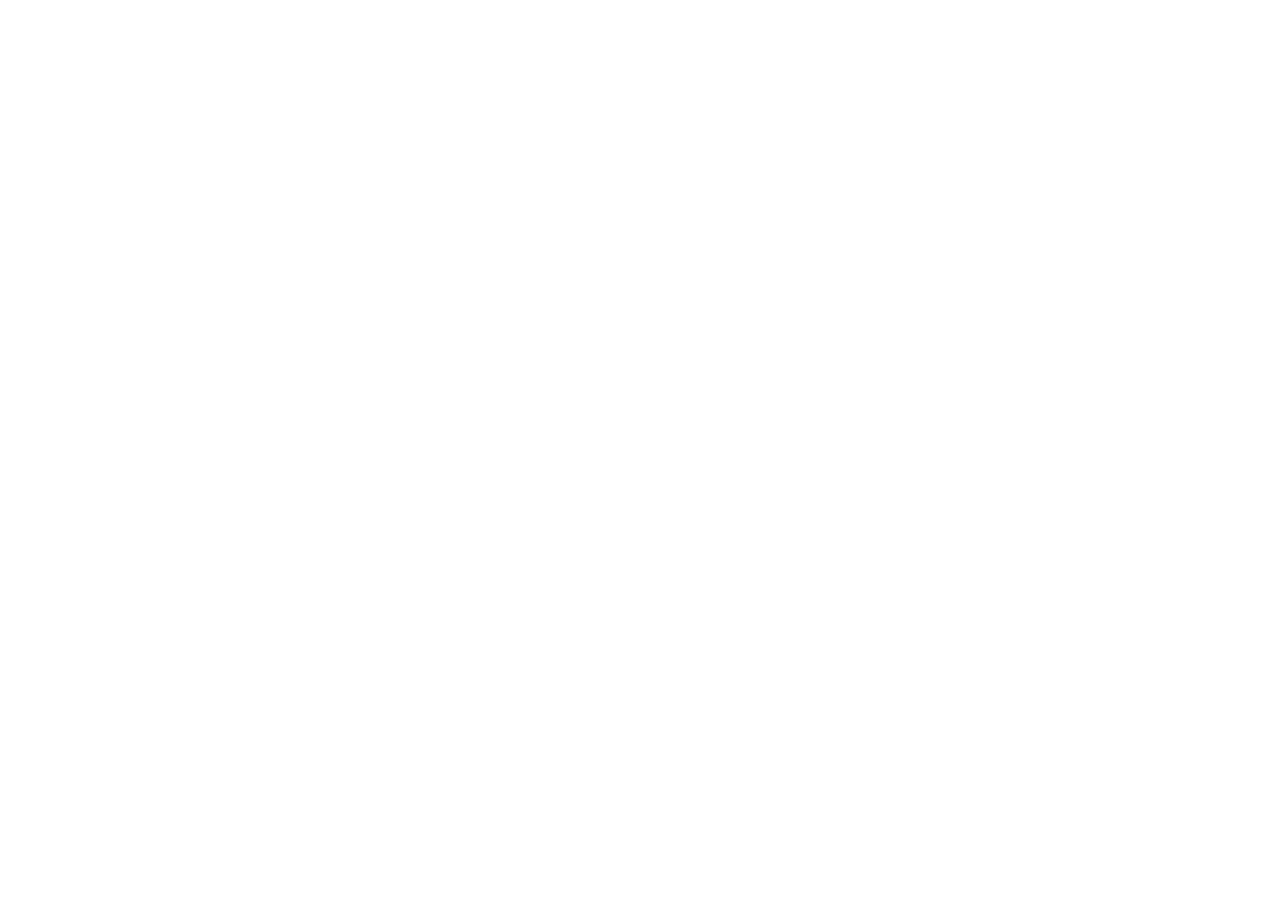
==== info.html @ 7947faf9 "Uppdaterat" ====
<!DOCTYPE html>
<html lang="en">

<head>
    <meta charset="UTF-8">
    <meta name="viewport" content="width=<device-width>, initial-scale=1.0">
    <title>Document</title>
    <script src="info.js" defer></script>
</head>

<body>
    <main>

    </main>
</body>

</html>
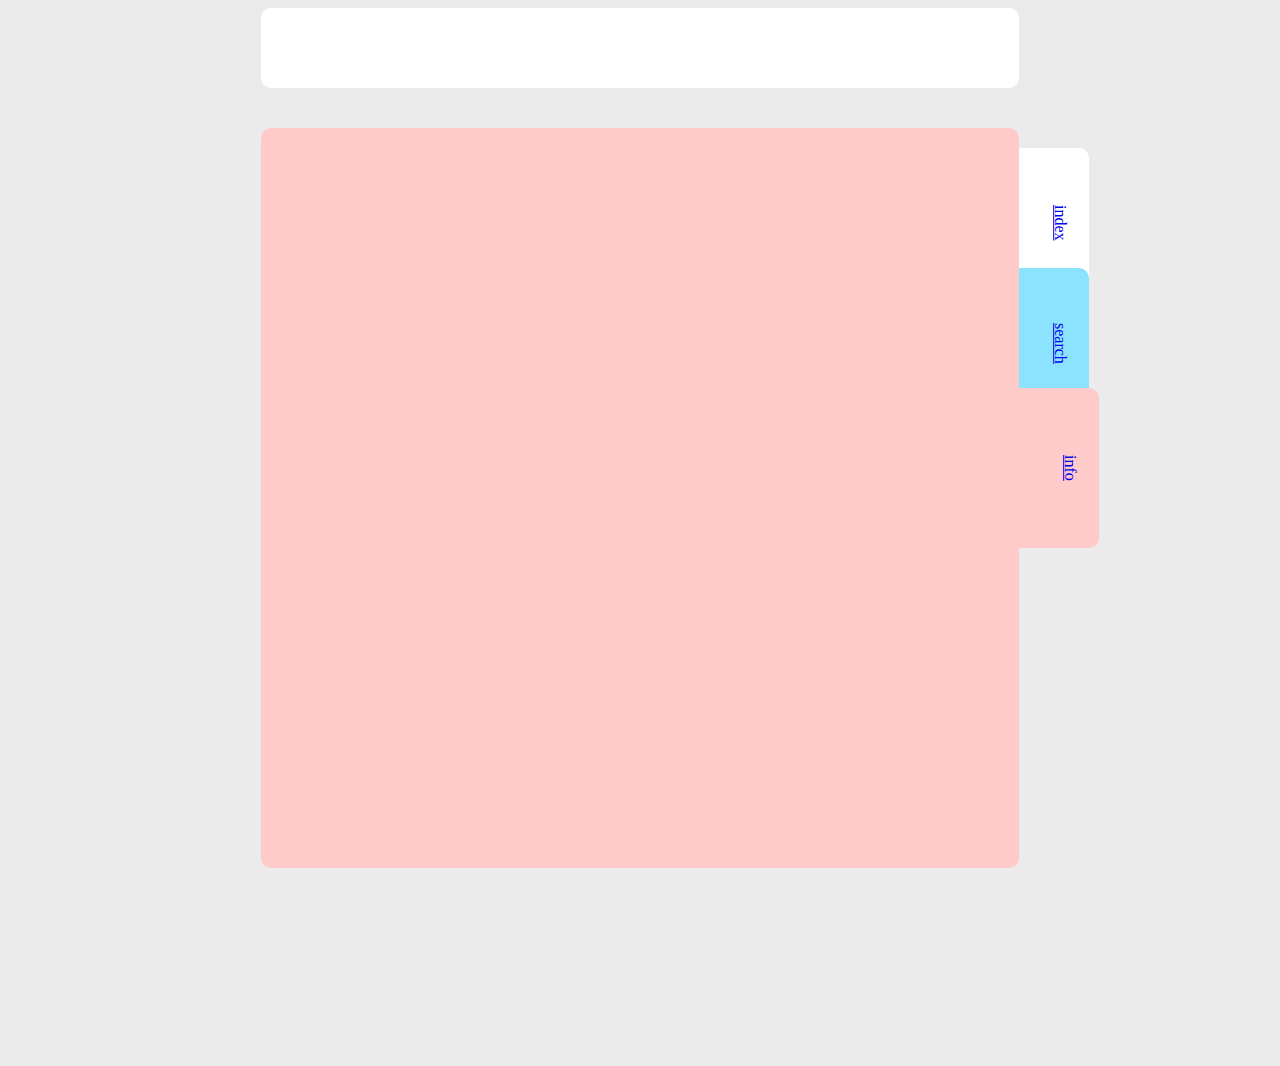
==== commit 76084eca: "update" ====
--- a/info.html
+++ b/info.html
@@ -3,15 +3,45 @@
 
 <head>
     <meta charset="UTF-8">
-    <meta name="viewport" content="width=<device-width>, initial-scale=1.0">
+    <meta name="viewport" content="width=device-width, initial-scale=1">
     <title>Document</title>
     <script src="info.js" defer></script>
+    <link rel="stylesheet" href="info.css">
 </head>
 
 <body>
-    <main>
+    <div class="wrapper">
 
-    </main>
+        <header>
+
+        </header>
+        <main>
+            <section class="info-paragraphs">
+
+            </section>
+            <section class="main">
+                <div class="beer-info-img">
+
+                </div>
+            </section>
+
+        </main>
+
+        <footer>
+
+        </footer>
+    </div>
+    <div class="tabs">
+        <div class="tab indexTab">
+            <a href="index.html">index</p>
+        </div>
+        <div class="tab searchTab">
+            <a href="search.html">search</p>
+        </div>
+        <div class="tab infoTab">
+            <a href="info.html">info</p>
+        </div>
+    </div>
 </body>
 
 </html>--- a/info.css
+++ b/info.css
@@ -0,0 +1,90 @@
+div.pages {
+    display: flex;
+}
+
+body {
+    background-color: #ECEBEB;
+    display: grid;
+    grid-template-columns: 1fr 3fr 1fr;
+    grid-template-rows: repeat(7, 150px);
+}
+
+div.wrapper {
+    grid-column: 2;
+}
+
+header {
+    background-color: white;
+    height: 80px;
+    margin-bottom: 40px;
+    border-radius: 10px;
+}
+
+main {
+    background-color: #FFCACA;
+    display: grid;
+    grid-template-columns: 1fr 1fr;
+    grid-template-rows: repeat(3, 150px);
+    gap: 50px;
+    padding: 70px;
+    border-radius: 10px;
+}
+section.info-paragraphs{
+grid-row: 1/5;
+grid-column: 1;
+}
+
+
+section.main {
+    grid-row: 1/ span 3;
+    grid-column: 2;
+    border-radius: 5px;
+    background-image: url(media/yellowflask.png);
+    background-repeat: no-repeat;
+    background-position: center;
+    background-size: 80%;
+    display: flex;
+    justify-content: center;
+    align-items: center;
+}
+body>div.wrapper>main>section>div>img{
+    object-fit: cover;
+}
+div.tabs {
+    grid-column: 3;
+    grid-row: 1/ span 6;
+    display: flex;
+    flex-direction: column;
+}
+
+.tab {
+    padding-right: 20px;
+    text-align: center;
+    writing-mode: vertical-rl;
+    text-orientation: sideways;
+    height: 150px;
+    width: 50px;
+    border-top-right-radius: 10px;
+    border-bottom-right-radius: 10px;
+}
+
+.tabs .indexTab {
+    margin-top: 140px;
+    background-color: white;
+    z-index: 10;
+}
+
+.searchTab {
+    background-color: #8BE3FF;
+    margin-top: -30px;
+    z-index: 12;
+ 
+}
+
+.infoTab {
+    background-color: #FFCACA;
+    margin-top: -30px;
+    z-index: 15;
+    width: 60px;
+    height: 160px;
+}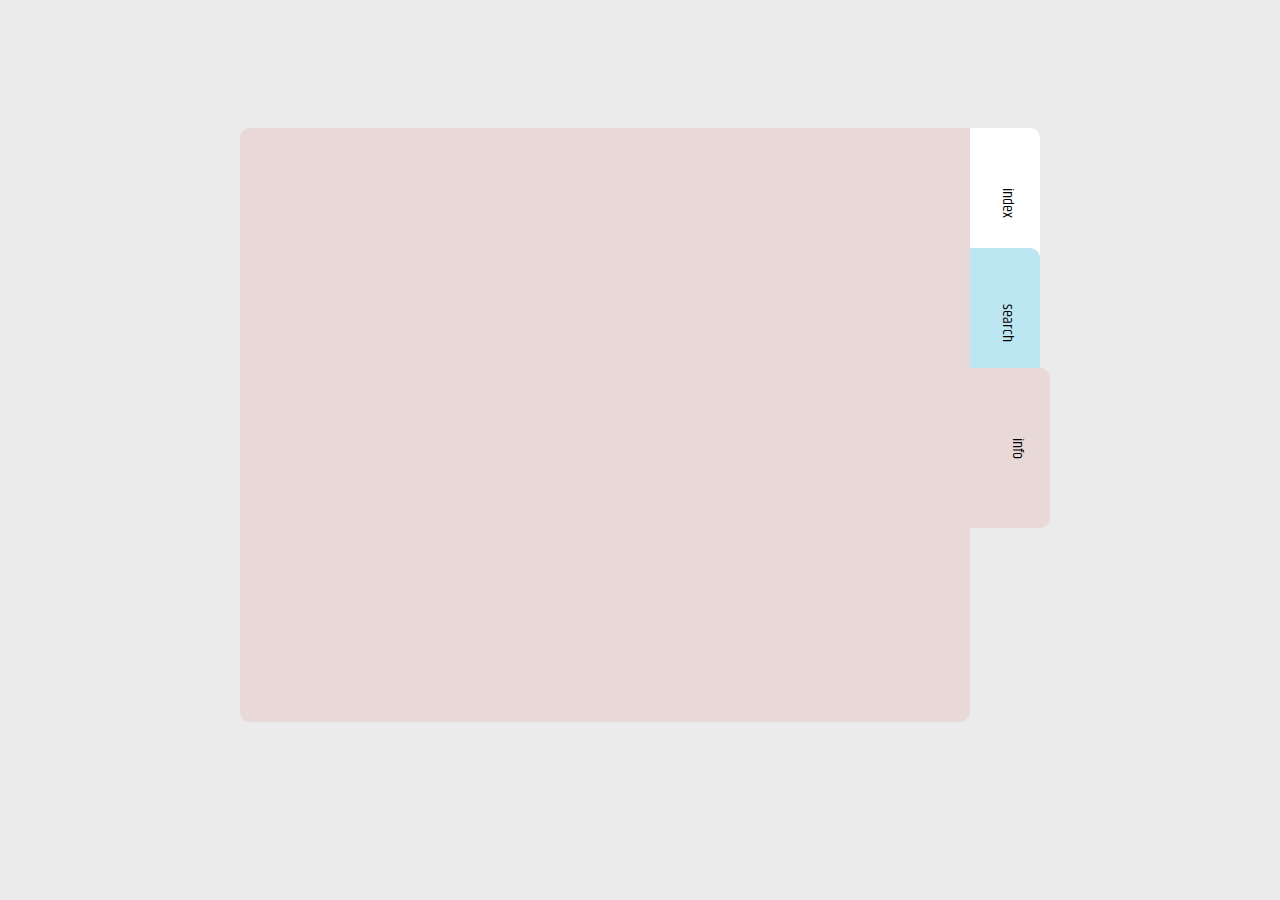
==== commit ef86e434: "hejsanhopsan" ====
--- a/info.html
+++ b/info.html
@@ -7,6 +7,7 @@
     <title>Document</title>
     <script src="info.js" defer></script>
     <link rel="stylesheet" href="info.css">
+    <link href="https://fonts.googleapis.com/css2?family=Khand:wght@300;400;500;600;700&display=swap" rel="stylesheet">
 </head>
 
 <body>
--- a/info.css
+++ b/info.css
@@ -1,12 +1,30 @@
+:root {
+
+    font-family: 'Khand', sans-serif;
+}
+
+a {
+    text-decoration: none;
+    color: black;
+}
+
 div.pages {
     display: flex;
 }
 
-body {
+/* body {
     background-color: #ECEBEB;
     display: grid;
     grid-template-columns: 1fr 3fr 1fr;
     grid-template-rows: repeat(7, 150px);
+} */
+
+body{
+    background-color: #ECEBEB;
+    display: grid;
+/*     grid-template-columns: 1fr 3fr 1fr;
+ */    /* grid-template-rows: repeat(7, 200px); */
+    grid-template-columns: 1fr 730px 70px 1fr;
 }
 
 div.wrapper {
@@ -14,38 +32,53 @@
 }
 
 header {
-    background-color: white;
+    background-color: #ECEBEB;
     height: 80px;
     margin-bottom: 40px;
     border-radius: 10px;
 }
 
-main {
-    background-color: #FFCACA;
+/* main {
+    background-color: #e9d8d8;
     display: grid;
     grid-template-columns: 1fr 1fr;
-    grid-template-rows: repeat(3, 150px);
+    grid-template-rows: repeat(3, 200px);
     gap: 50px;
-    padding: 70px;
+    padding: 50px;
     border-radius: 10px;
+} */
+
+main{
+    background-color: #e9d8d8;
+    display: grid;
+    grid-template-columns: 1fr 1fr;
+    /* grid-template-rows: repeat(3, 150px); */
+    grid-template-rows: 493.5px;
+    /* row-gap: 25px; */
+    padding: 50px;
+    border-radius: 10px;
+    border-top-right-radius: 0;
 }
+
 section.info-paragraphs{
 grid-row: 1/5;
-grid-column: 1;
+grid-column: 1 / 3;
+font-size: 14px;
+column-count: 2;
+column-gap: 30px;
 }
 
 
 section.main {
     grid-row: 1/ span 3;
-    grid-column: 2;
-    border-radius: 5px;
-    background-image: url(media/yellowflask.png);
+/*     grid-column: 2;
+ */    border-radius: 5px;
+    /* background-image: url(media/yellowflask.png);
     background-repeat: no-repeat;
-    background-position: center;
-    background-size: 80%;
+    background-size: 80%; */
     display: flex;
     justify-content: center;
-    align-items: center;
+    align-items: flex-end;
 }
 body>div.wrapper>main>section>div>img{
     object-fit: cover;
@@ -68,21 +101,46 @@
     border-bottom-right-radius: 10px;
 }
 
-.tabs .indexTab {
+/* .tabs .indexTab {
     margin-top: 140px;
     background-color: white;
     z-index: 10;
 }
 
 .searchTab {
-    background-color: #8BE3FF;
+    background-color:#bde6f3;
     margin-top: -30px;
     z-index: 12;
  
 }
 
 .infoTab {
-    background-color: #FFCACA;
+    background-color: #e9d8d8;
+    margin-top: -30px;
+    z-index: 15;
+    width: 60px;
+    height: 160px;
+} */
+
+.tabs .indexTab{
+    /* margin-top: 140px; */
+    margin-top: 120px;
+    background-color: white;
+    z-index: 10;
+    /* width: 60px;
+    height: 160px; */
+}
+
+.searchTab {
+    background-color:#bde6f3;
+    margin-top: -30px;
+    z-index: 12;
+    /* width: 60px;
+    height: 160px; */
+}
+
+.infoTab {
+    background-color: #e9d8d8;
     margin-top: -30px;
     z-index: 15;
     width: 60px;
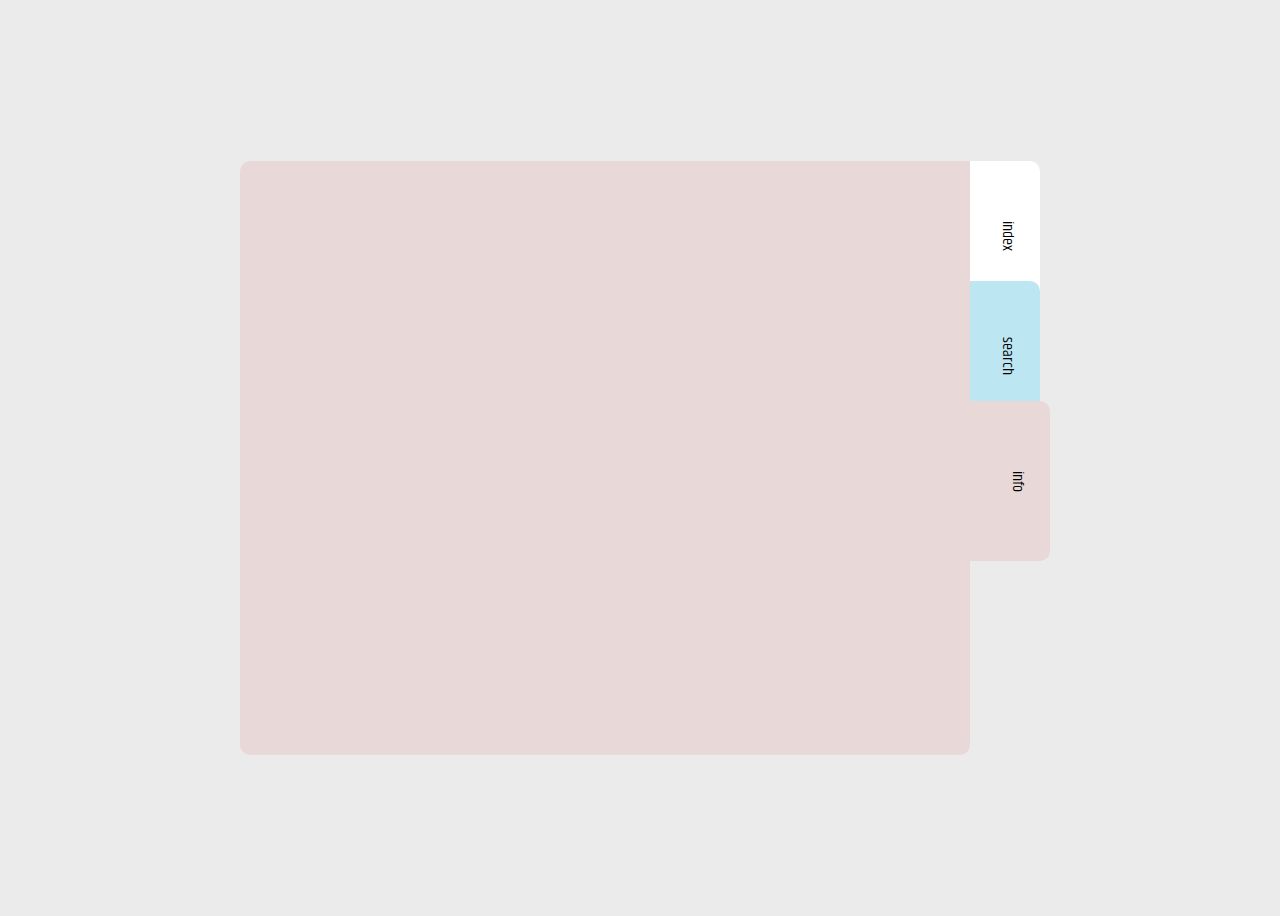
==== commit 6b5a6148: "senaste" ====
--- a/info.html
+++ b/info.html
@@ -13,9 +13,6 @@
 <body>
     <div class="wrapper">
 
-        <header>
-
-        </header>
         <main>
             <section class="info-paragraphs">
 
@@ -28,9 +25,6 @@
 
         </main>
 
-        <footer>
-
-        </footer>
     </div>
     <div class="tabs">
         <div class="tab indexTab">
--- a/info.css
+++ b/info.css
@@ -25,10 +25,13 @@
 /*     grid-template-columns: 1fr 3fr 1fr;
  */    /* grid-template-rows: repeat(7, 200px); */
     grid-template-columns: 1fr 730px 70px 1fr;
+    grid-template-rows: 1fr auto 1fr;
+    height: 100vh;
 }
 
 div.wrapper {
     grid-column: 2;
+    grid-row: 2 / 3;
 }
 
 header {
@@ -85,7 +88,7 @@
 }
 div.tabs {
     grid-column: 3;
-    grid-row: 1/ span 6;
+    grid-row: 2 / span 6;
     display: flex;
     flex-direction: column;
 }
@@ -124,7 +127,6 @@
 
 .tabs .indexTab{
     /* margin-top: 140px; */
-    margin-top: 120px;
     background-color: white;
     z-index: 10;
     /* width: 60px;
@@ -145,4 +147,11 @@
     z-index: 15;
     width: 60px;
     height: 160px;
+}
+
+.info-paragraphs > p:first-child {
+
+    margin-top: 0;
+    font-size: 18px;
+    font-weight: 500;
 }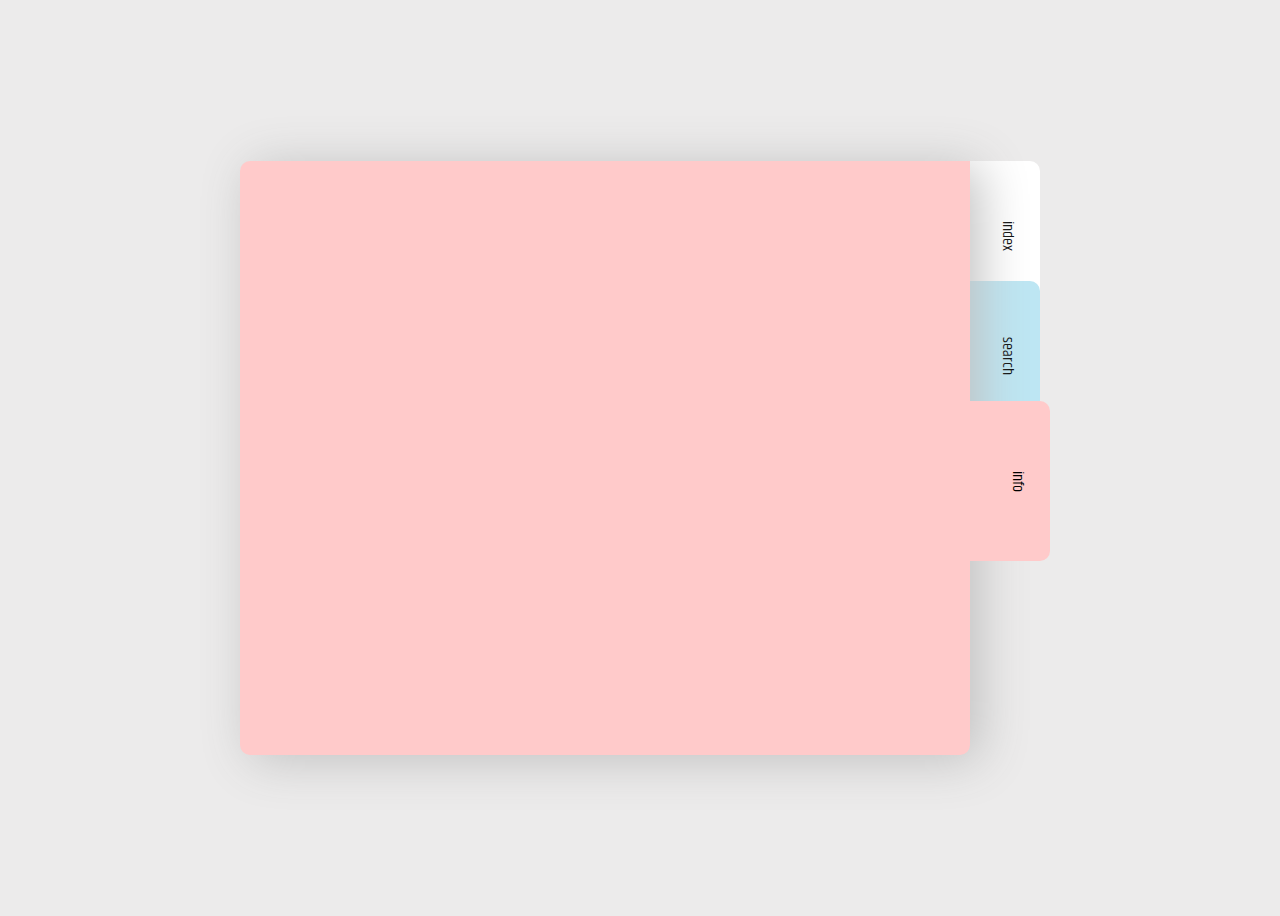
==== commit b710c772: "hallåååfåfåsdfkgsnhf" ====
--- a/info.html
+++ b/info.html
@@ -4,7 +4,7 @@
 <head>
     <meta charset="UTF-8">
     <meta name="viewport" content="width=device-width, initial-scale=1">
-    <title>Document</title>
+    <title>Beerpedia - Info page</title>
     <script src="info.js" defer></script>
     <link rel="stylesheet" href="info.css">
     <link href="https://fonts.googleapis.com/css2?family=Khand:wght@300;400;500;600;700&display=swap" rel="stylesheet">
--- a/info.css
+++ b/info.css
@@ -1,3 +1,8 @@
+* {
+
+    transition: 200ms;
+}
+
 :root {
 
     font-family: 'Khand', sans-serif;
@@ -12,18 +17,9 @@
     display: flex;
 }
 
-/* body {
-    background-color: #ECEBEB;
-    display: grid;
-    grid-template-columns: 1fr 3fr 1fr;
-    grid-template-rows: repeat(7, 150px);
-} */
-
 body{
     background-color: #ECEBEB;
     display: grid;
-/*     grid-template-columns: 1fr 3fr 1fr;
- */    /* grid-template-rows: repeat(7, 200px); */
     grid-template-columns: 1fr 730px 70px 1fr;
     grid-template-rows: 1fr auto 1fr;
     height: 100vh;
@@ -32,6 +28,7 @@
 div.wrapper {
     grid-column: 2;
     grid-row: 2 / 3;
+    z-index: 100;
 }
 
 header {
@@ -41,51 +38,47 @@
     border-radius: 10px;
 }
 
-/* main {
-    background-color: #e9d8d8;
+main{
+    background-color: #FFCACA;
     display: grid;
     grid-template-columns: 1fr 1fr;
-    grid-template-rows: repeat(3, 200px);
-    gap: 50px;
-    padding: 50px;
-    border-radius: 10px;
-} */
-
-main{
-    background-color: #e9d8d8;
-    display: grid;
-    grid-template-columns: 1fr 1fr;
-    /* grid-template-rows: repeat(3, 150px); */
     grid-template-rows: 493.5px;
-    /* row-gap: 25px; */
     padding: 50px;
     border-radius: 10px;
     border-top-right-radius: 0;
+    box-shadow: 10px 5px 50px #c1c1c1;
+    position: relative;
 }
 
 section.info-paragraphs{
-grid-row: 1/5;
-grid-column: 1 / 3;
-font-size: 14px;
-column-count: 2;
-column-gap: 30px;
+    grid-row: 1/5;
+    grid-column: 1 / 3;
+    font-size: 14px;
+    column-count: 2;
+    column-gap: 30px;
 }
 
+.groupP{
+    margin: 0px;
+}
+
+.rubrikClass{
+    margin-bottom: 0px;
+    font-weight: 500;
+}
 
 section.main {
     grid-row: 1/ span 3;
-/*     grid-column: 2;
- */    border-radius: 5px;
-    /* background-image: url(media/yellowflask.png);
-    background-repeat: no-repeat;
-    background-size: 80%; */
+    border-radius: 5px;
     display: flex;
     justify-content: center;
     align-items: flex-end;
 }
+
 body>div.wrapper>main>section>div>img{
     object-fit: cover;
 }
+
 div.tabs {
     grid-column: 3;
     grid-row: 2 / span 6;
@@ -104,8 +97,7 @@
     border-bottom-right-radius: 10px;
 }
 
-/* .tabs .indexTab {
-    margin-top: 140px;
+.tabs .indexTab{
     background-color: white;
     z-index: 10;
 }
@@ -114,44 +106,12 @@
     background-color:#bde6f3;
     margin-top: -30px;
     z-index: 12;
- 
 }
 
 .infoTab {
-    background-color: #e9d8d8;
+    background-color: #FFCACA;
     margin-top: -30px;
-    z-index: 15;
-    width: 60px;
-    height: 160px;
-} */
-
-.tabs .indexTab{
-    /* margin-top: 140px; */
-    background-color: white;
-    z-index: 10;
-    /* width: 60px;
-    height: 160px; */
-}
-
-.searchTab {
-    background-color:#bde6f3;
-    margin-top: -30px;
-    z-index: 12;
-    /* width: 60px;
-    height: 160px; */
-}
-
-.infoTab {
-    background-color: #e9d8d8;
-    margin-top: -30px;
-    z-index: 15;
+    z-index: 115;
     width: 60px;
     height: 160px;
 }
-
-.info-paragraphs > p:first-child {
-
-    margin-top: 0;
-    font-size: 18px;
-    font-weight: 500;
-}